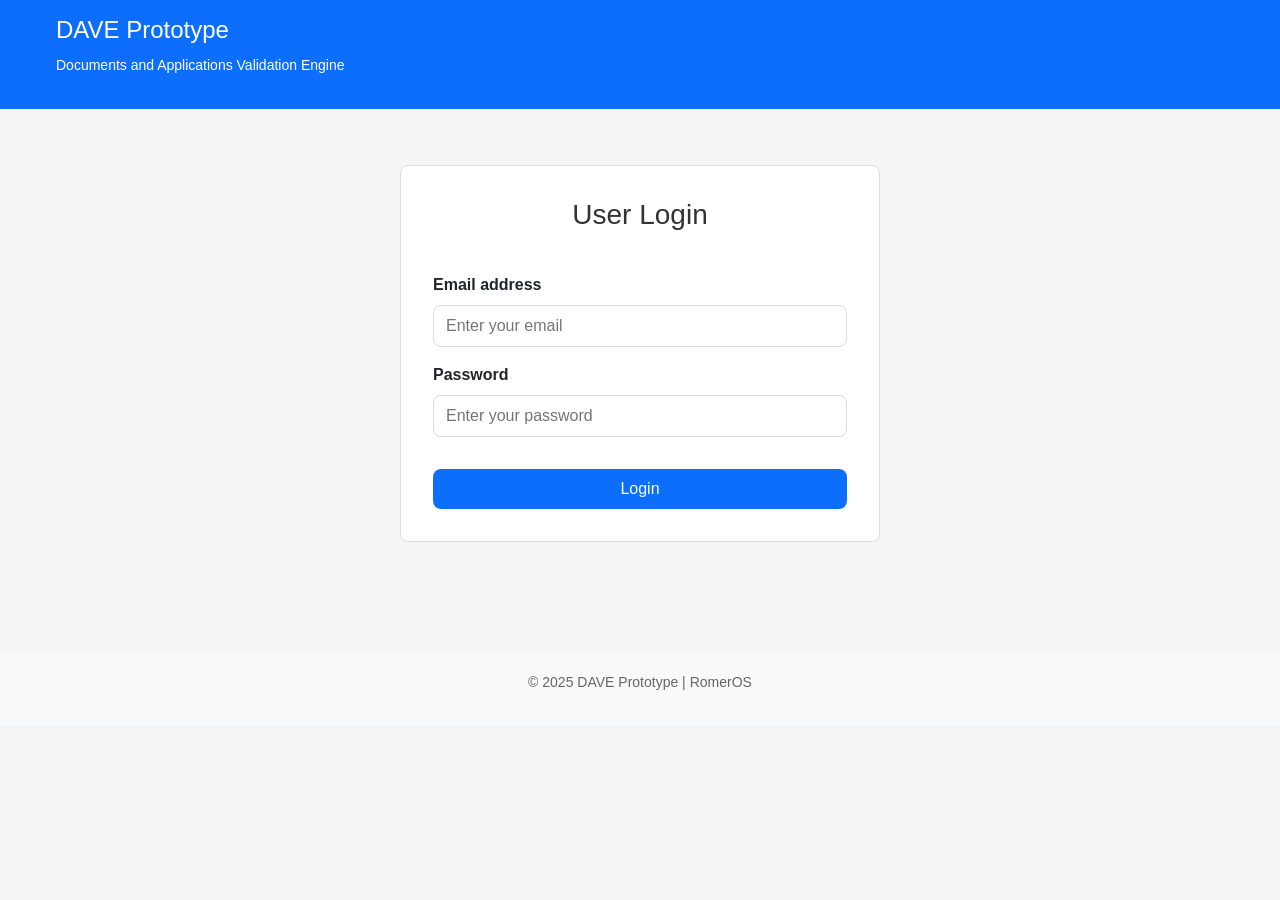
==== DAVE_Code/frontend/index.html @ 1486a299 "Prototype to Development" ====
<!DOCTYPE html>
<html lang="en">
<head>
    <meta charset="UTF-8">
    <meta name="viewport" content="width=device-width, initial-scale=1.0">
    <title>DAVE Prototype - Document Validation</title>
    <link href="https://cdn.jsdelivr.net/npm/bootstrap@5.3.0/dist/css/bootstrap.min.css" rel="stylesheet">
    <link rel="stylesheet" href="styles.css">
</head>
<body>

    <header class="page-header">
        <div class="main-container">
            <div class="header-top">
                <div class="title-section">
                    <h1 class="main-title">DAVE Prototype</h1>
                    <p><small>Documents and Applications Validation Engine</small></p>
                </div>
                <div class="user-info">
                    <small>Logged in as: <a href="#" id="logout-link" class="user-link">test@dave.ie</a></small>
                </div>
            </div>
        </div>
    </header>

    <div class="main-container main-content">
        
        <div class="section">
            <div class="full-width">
                <div id="status-section" class="centered">
                    <h4>Application Status</h4>
                    <span id="status-badge" class="status-warning">
                        Pending - ID Document Required
                    </span>
                </div>
            </div>
        </div>

        <div class="section">
            <div class="full-width">
                <div class="info-card">
                    <div class="card-title">
                        <h5>Application Details</h5>
                    </div>
                    <div class="card-content">
                        <div class="two-columns">
                            <div class="column">
                                <table class="info-table">
                                    <tr>
                                        <td class="label">Case ID:</td>
                                        <td id="case-id">DAVE-2025-001</td>
                                    </tr>
                                    <tr>
                                        <td class="label">Full Name:</td>
                                        <td id="full-name">John Doe</td>
                                    </tr>
                                    <tr>
                                        <td class="label">Student ID:</td>
                                        <td id="student-id">T00123456</td>
                                    </tr>
                                </table>
                            </div>
                            <div class="column">
                                <table class="info-table">
                                    <tr>
                                        <td class="label">Email:</td>
                                        <td id="email">john.doe@student.ie</td>
                                    </tr>
                                    <tr>
                                        <td class="label">Course:</td>
                                        <td id="course">Computer Science</td>
                                    </tr>
                                    <tr>
                                        <td class="label">Created:</td>
                                        <td id="created-date">18 November 2025</td>
                                    </tr>
                                </table>
                            </div>
                        </div>
                    </div>
                </div>
            </div>
        </div>

        <div class="section">
            <div class="full-width">
                <div class="info-card">
                    <div class="card-title">
                        <h5>Upload ID Document</h5>
                    </div>
                    <div class="card-content">
                        <div class="info-message">
                            <strong>Required:</strong> Please upload a clear copy of your ID document (JPG, JPEG, PNG, or PDF format, max 6MB)
                        </div>
                        
                        <div class="form-group">
                            <label for="file-input" class="input-label">Select ID Document:</label>
                            <input type="file" class="file-input" id="file-input" accept="image/jpeg,image/jpg,image/png,application/pdf">
                            <small class="help-text">Accepted formats: JPG, JPEG, PNG, PDF (max 6MB)</small>
                        </div>

                        <button id="upload-btn" class="primary-button" disabled>
                            Upload Document
                        </button>

                        <div id="upload-status" class="status-message" style="display: none;">
                            <div class="message-box">
                                <strong>Status:</strong> <span id="status-text">Ready to upload</span>
                            </div>
                        </div>
                    </div>
                </div>
            </div>
        </div>

        <div class="section" id="text-section" style="display: none;">
            <div class="full-width">
                <div class="info-card">
                    <div class="card-title">
                        <h5>Extracted Text from Document</h5>
                    </div>
                    <div class="card-content">
                        <textarea id="extracted-text" class="text-area" rows="8" readonly></textarea>
                        <div class="text-info">
                            <small class="small-text">
                                Character count: <span id="char-count">0</span> | 
                                Processing time: <span id="process-time">0</span>s
                            </small>
                        </div>
                    </div>
                </div>
            </div>
        </div>

        <div class="section" id="validation-section" style="display: none;">
            <div class="full-width">
                <div class="info-card">
                    <div class="card-title">
                        <h5>Validation Results</h5>
                    </div>
                    <div class="card-content">

                        <div class="info-group">
                            <h6>Expiry Date:</h6>
                            <p id="expiry-date" class="large-text">Not detected</p>
                        </div>

                        <div class="info-group">
                            <h6>Document Status:</h6>
                            <div id="doc-status">
                                <span class="status-badge">Not validated</span>
                            </div>
                        </div>

                        <div id="days-info" style="display: none;">
                            <h6>Details:</h6>
                            <p id="days-text"></p>
                        </div>
                    </div>
                </div>
            </div>
        </div>

    </div>

    <footer class="page-footer">
        <div class="main-container">
            <p class="footer-text">
                <small>&copy; 2025 DAVE Prototype | RomerOS</small>
            </p>
        </div>
    </footer>

    <script src="https://cdn.jsdelivr.net/npm/bootstrap@5.3.0/dist/js/bootstrap.bundle.min.js"></script>
    
    <script src="app.js"></script>
</body>
</html>
---- DAVE_Code/frontend/styles.css ----
body {
    font-family: Arial, sans-serif;
    background-color: #f5f5f5;
    margin: 0;
    padding: 0;
    min-height: 100vh;
}

.page-header {
    background-color: #0d6efd;
    color: white;
    padding-top: 1em;
    padding-bottom: 1em;
}

.main-container {
    max-width: 75em;
    margin-left: auto;
    margin-right: auto;
    padding-left: 1em;
    padding-right: 1em;
}

.header-top {
    display: flex;
    justify-content: space-between;
    align-items: center;
}

.title-section {
    flex: 1;
}

.main-title {
    font-size: 1.5rem;
    margin: 0;
}

.subtitle {
    margin-top: 0.5em;
}

.user-info {
    text-align: right;
}

.main-content {
    padding-top: 2em;
    padding-bottom: 2em;
}

.section {
    margin-bottom: 2em;
}

.full-width {
    width: 100%;
}

.centered {
    text-align: center;
}

#status-section {
    background: white;
    padding: 1em;
    border: 1px solid #ddd;
    border-radius: 0.5em;
}

#status-badge {
    font-size: 1.2rem;
    padding-top: 0.5em;
    padding-bottom: 0.5em;
    padding-left: 1em;
    padding-right: 1em;
    display: inline-block;
    border-radius: 0.25em;
}

.status-warning {
    background-color: #ffc107;
    color: black;
}

.info-card {
    background: white;
    border: 1px solid #ddd;
    border-radius: 0.5em;
    margin-bottom: 1em;
}

.card-title {
    background-color: #f8f9fa;
    padding: 1em;
    border-bottom: 1px solid #ddd;
}

.card-title h5 {
    font-size: 1.1rem;
}

.card-content {
    padding: 1em;
}

.two-columns {
    display: flex;
    gap: 1em;
}

.column {
    flex: 1;
}

.info-table {
    width: 100%;
    border-collapse: collapse;
}

.info-table td {
    padding-top: 0.5em;
    padding-bottom: 0.5em;
    padding-left: 1em;
    padding-right: 1em;
}

.label {
    font-weight: bold;
    color: #666;
    width: 9em;
}

.info-message {
    background-color: #d1ecf1;
    border: 1px solid #bee5eb;
    padding: 1em;
    border-radius: 0.5em;
    margin-bottom: 1em;
}

.form-group {
    margin-bottom: 1em;
}

.input-label {
    display: block;
    margin-bottom: 0.5em;
    font-weight: bold;
}

.file-input {
    display: block;
    width: 100%;
    padding: 0.5em;
    border: 1px solid #ddd;
    border-radius: 0.5em;
    cursor: pointer;
}

.help-text {
    display: block;
    margin-top: 0.5em;
    color: #666;
}

.primary-button {
    background-color: #0d6efd;
    color: white;
    border: none;
    padding-top: 0.5em;
    padding-bottom: 0.5em;
    padding-left: 1.5em;
    padding-right: 1.5em;
    border-radius: 0.5em;
    cursor: pointer;
    font-size: 1rem;
}

.primary-button:disabled {
    background-color: #ccc;
    cursor: not-allowed;
}

.status-message {
    margin-top: 1em;
}

.message-box {
    padding: 1em;
    border: 1px solid #ddd;
    border-radius: 0.5em;
    background-color: #f8f9fa;
}

.success-alert {
    background-color: #d4edda;
    border-color: #c3e6cb;
    color: #155724;
}

.error-alert {
    background-color: #f8d7da;
    border-color: #f5c6cb;
    color: #721c24;
}

.info-alert {
    background-color: #d1ecf1;
    border-color: #bee5eb;
    color: #0c5460;
}

.default-alert {
    background-color: #e2e3e5;
    border-color: #d6d8db;
    color: #383d41;
}

.text-area {
    width: 100%;
    padding: 0.5em;
    border: 1px solid #ddd;
    border-radius: 0.5em;
    font-family: monospace;
    resize: vertical;
}

.text-info {
    margin-top: 0.5em;
}

.small-text {
    color: #666;
    font-size: 0.9rem;
}

.info-group {
    margin-bottom: 1em;
}

.info-group h6 {
    margin-bottom: 0.5em;
}

.large-text {
    font-size: 1.2rem;
    margin-top: 0.5em;
    margin-bottom: 0.5em;
}

.status-badge {
    display: inline-block;
    padding-top: 0.5em;
    padding-bottom: 0.5em;
    padding-left: 1em;
    padding-right: 1em;
    border-radius: 0.25em;
    background-color: #6c757d;
    color: white;
}

.badge-valid {
    background-color: #28a745;
}

.badge-expired {
    background-color: #dc3545;
}

.badge-pending {
    background-color: #6c757d;
}

.normal-text {
    font-size: 1rem;
}

.valid-text {
    color: #28a745;
}

.expired-text {
    color: #dc3545;
}

.page-footer {
    background-color: #f8f9fa;
    text-align: center;
    padding-top: 1em;
    padding-bottom: 1em;
    margin-top: 3em;
}

.footer-text {
    color: #666;
}

.login-container {
    max-width: 30em;
    margin-left: auto;
    margin-right: auto;
    margin-top: 1.5em;
}

.login-form {
    background: white;
    padding-top: 2em;
    padding-bottom: 2em;
    padding-left: 2em;
    padding-right: 2em;
    border: 1px solid #ddd;
    border-radius: 0.5em;
}

.form-title {
    text-align: center;
    margin-bottom: 1.5em;
    color: #333;
}

.form-input {
    display: block;
    width: 100%;
    padding-top: 0.5em;
    padding-bottom: 0.5em;
    padding-left: 0.75em;
    padding-right: 0.75em;
    border: 1px solid #ddd;
    border-radius: 0.5em;
    font-size: 1rem;
}

.form-input:focus {
    outline: none;
    border-color: #0d6efd;
}

.login-button {
    width: 100%;
    margin-top: 1em;
}

.login-message {
    margin-top: 1em;
    padding-top: 0.75em;
    padding-bottom: 0.75em;
    padding-left: 1em;
    padding-right: 1em;
    border-radius: 0.5em;
    text-align: center;
}


.user-link {
    color: white;
    text-decoration: underline;
    cursor: pointer;
}

.user-link:hover {
    color: #e0e0e0;
}


@media (max-width: 48em) {
    .two-columns {
        flex-direction: column;
    }
    
    .header-top {
        flex-direction: column;
        text-align: center;
    }
    
    .user-info {
        text-align: center;
        margin-top: 0.5em;
    }
}
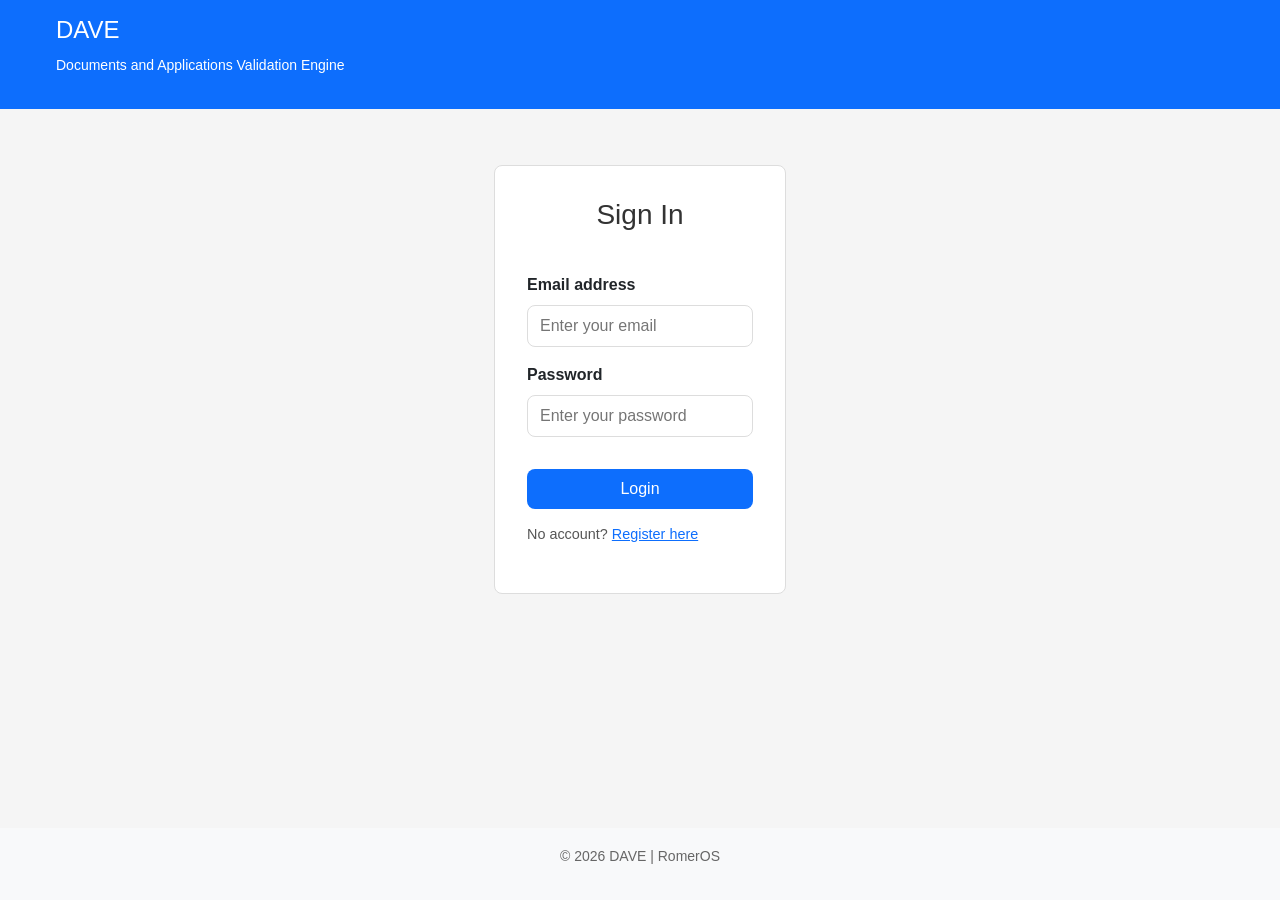
==== commit 0768fd55: "FYP" ====
--- a/DAVE_Code/frontend/index.html
+++ b/DAVE_Code/frontend/index.html
@@ -1,9 +1,9 @@
-<!DOCTYPE html>
+﻿<!DOCTYPE html>
 <html lang="en">
 <head>
     <meta charset="UTF-8">
     <meta name="viewport" content="width=device-width, initial-scale=1.0">
-    <title>DAVE Prototype - Document Validation</title>
+    <title>DAVE - Dashboard</title>
     <link href="https://cdn.jsdelivr.net/npm/bootstrap@5.3.0/dist/css/bootstrap.min.css" rel="stylesheet">
     <link rel="stylesheet" href="styles.css">
 </head>
@@ -13,166 +13,95 @@
         <div class="main-container">
             <div class="header-top">
                 <div class="title-section">
-                    <h1 class="main-title">DAVE Prototype</h1>
-                    <p><small>Documents and Applications Validation Engine</small></p>
+                    <h1 class="main-title">DAVE</h1>
+                    <p class="subtitle"><small>Documents and Applications Validation Engine</small></p>
                 </div>
                 <div class="user-info">
-                    <small>Logged in as: <a href="#" id="logout-link" class="user-link">test@dave.ie</a></small>
+                    <a href="profile.html" class="header-text-link" id="header-user-name" title="My Profile"></a>
+                    <a href="#" id="notif-toggle" class="header-text-link" title="Notifications">
+                        🔔 <span id="notif-badge" class="notif-badge" style="display:none">0</span>
+                    </a>
+                    <a href="profile.html" class="header-text-link">My Profile</a>
+                    <a href="admin.html" id="admin-link" class="header-text-link" style="display:none">Admin Panel</a>
+                    <a href="#" id="logout-btn" class="header-text-link">Logout</a>
                 </div>
             </div>
         </div>
     </header>
 
     <div class="main-container main-content">
-        
-        <div class="section">
-            <div class="full-width">
-                <div id="status-section" class="centered">
-                    <h4>Application Status</h4>
-                    <span id="status-badge" class="status-warning">
-                        Pending - ID Document Required
-                    </span>
-                </div>
+
+        <!-- Notifications panel -->
+        <div id="notif-panel" class="info-card" style="display:none;max-height:320px;overflow-y:auto;margin-bottom:1.5em">
+            <div class="card-title" style="display:flex;justify-content:space-between;align-items:center">
+                <h5 style="margin:0">Notifications</h5>
+                <button id="mark-all-btn" class="secondary-button" style="padding:0.25em 0.7em;font-size:0.82rem">Mark all read</button>
             </div>
+            <div id="notif-list" class="card-content" style="padding:0"></div>
         </div>
 
+        <!-- Applications table -->
         <div class="section">
-            <div class="full-width">
-                <div class="info-card">
-                    <div class="card-title">
-                        <h5>Application Details</h5>
+            <div class="info-card">
+                <div class="card-title" style="display:flex;justify-content:space-between;align-items:center">
+                    <h5 style="margin:0">My Applications</h5>
+                    <button id="new-app-btn" class="primary-button">+ New Application</button>
+                </div>
+                <div class="card-content" style="padding:0">
+                    <div id="apps-loading" class="centered" style="padding:2.5em">
+                        <span class="spinner-border spinner-border-sm"></span>&nbsp; Loading applications…
                     </div>
-                    <div class="card-content">
-                        <div class="two-columns">
-                            <div class="column">
-                                <table class="info-table">
-                                    <tr>
-                                        <td class="label">Case ID:</td>
-                                        <td id="case-id">DAVE-2025-001</td>
-                                    </tr>
-                                    <tr>
-                                        <td class="label">Full Name:</td>
-                                        <td id="full-name">John Doe</td>
-                                    </tr>
-                                    <tr>
-                                        <td class="label">Student ID:</td>
-                                        <td id="student-id">T00123456</td>
-                                    </tr>
-                                </table>
-                            </div>
-                            <div class="column">
-                                <table class="info-table">
-                                    <tr>
-                                        <td class="label">Email:</td>
-                                        <td id="email">john.doe@student.ie</td>
-                                    </tr>
-                                    <tr>
-                                        <td class="label">Course:</td>
-                                        <td id="course">Computer Science</td>
-                                    </tr>
-                                    <tr>
-                                        <td class="label">Created:</td>
-                                        <td id="created-date">18 November 2025</td>
-                                    </tr>
-                                </table>
-                            </div>
-                        </div>
+                    <div id="apps-empty" style="display:none;padding:2em;text-align:center;color:#666">
+                        No applications yet. Click <strong>+ New Application</strong> to start.
                     </div>
-                </div>
-            </div>
-        </div>
-
-        <div class="section">
-            <div class="full-width">
-                <div class="info-card">
-                    <div class="card-title">
-                        <h5>Upload ID Document</h5>
-                    </div>
-                    <div class="card-content">
-                        <div class="info-message">
-                            <strong>Required:</strong> Please upload a clear copy of your ID document (JPG, JPEG, PNG, or PDF format, max 6MB)
-                        </div>
-                        
-                        <div class="form-group">
-                            <label for="file-input" class="input-label">Select ID Document:</label>
-                            <input type="file" class="file-input" id="file-input" accept="image/jpeg,image/jpg,image/png,application/pdf">
-                            <small class="help-text">Accepted formats: JPG, JPEG, PNG, PDF (max 6MB)</small>
-                        </div>
-
-                        <button id="upload-btn" class="primary-button" disabled>
-                            Upload Document
-                        </button>
-
-                        <div id="upload-status" class="status-message" style="display: none;">
-                            <div class="message-box">
-                                <strong>Status:</strong> <span id="status-text">Ready to upload</span>
-                            </div>
-                        </div>
-                    </div>
-                </div>
-            </div>
-        </div>
-
-        <div class="section" id="text-section" style="display: none;">
-            <div class="full-width">
-                <div class="info-card">
-                    <div class="card-title">
-                        <h5>Extracted Text from Document</h5>
-                    </div>
-                    <div class="card-content">
-                        <textarea id="extracted-text" class="text-area" rows="8" readonly></textarea>
-                        <div class="text-info">
-                            <small class="small-text">
-                                Character count: <span id="char-count">0</span> | 
-                                Processing time: <span id="process-time">0</span>s
-                            </small>
-                        </div>
-                    </div>
-                </div>
-            </div>
-        </div>
-
-        <div class="section" id="validation-section" style="display: none;">
-            <div class="full-width">
-                <div class="info-card">
-                    <div class="card-title">
-                        <h5>Validation Results</h5>
-                    </div>
-                    <div class="card-content">
-
-                        <div class="info-group">
-                            <h6>Expiry Date:</h6>
-                            <p id="expiry-date" class="large-text">Not detected</p>
-                        </div>
-
-                        <div class="info-group">
-                            <h6>Document Status:</h6>
-                            <div id="doc-status">
-                                <span class="status-badge">Not validated</span>
-                            </div>
-                        </div>
-
-                        <div id="days-info" style="display: none;">
-                            <h6>Details:</h6>
-                            <p id="days-text"></p>
-                        </div>
-                    </div>
+                    <table id="apps-table" class="data-table" style="display:none">
+                        <thead>
+                            <tr>
+                                <th>Case ID</th>
+                                <th>Type</th>
+                                <th>Status</th>
+                                <th>Created</th>
+                                <th>Updated</th>
+                                <th></th>
+                            </tr>
+                        </thead>
+                        <tbody id="apps-tbody"></tbody>
+                    </table>
                 </div>
             </div>
         </div>
 
     </div>
 
+    <!-- New Application Modal -->
+    <div id="new-app-modal" class="modal-overlay" style="display:none">
+        <div class="modal-box">
+            <div class="modal-header">
+                <h5>New Application</h5>
+                <button id="modal-close-btn" class="modal-close">&times;</button>
+            </div>
+            <div class="modal-body">
+                <div class="form-group">
+                    <label class="input-label">Application Type</label>
+                    <select id="type-select" class="form-input">
+                        <option value="">Loading…</option>
+                    </select>
+                </div>
+                <div id="type-desc" class="info-message" style="display:none"></div>
+                <div id="modal-msg" class="login-message" style="display:none"></div>
+            </div>
+            <div class="modal-footer">
+                <button id="modal-cancel-btn" class="secondary-button">Cancel</button>
+                <button id="modal-create-btn" class="primary-button">Create Application</button>
+            </div>
+        </div>
+    </div>
+
     <footer class="page-footer">
-        <div class="main-container">
-            <p class="footer-text">
-                <small>&copy; 2025 DAVE Prototype | RomerOS</small>
-            </p>
-        </div>
+        <p class="footer-text"><small>&copy; 2026 DAVE | RomerOS</small></p>
     </footer>
 
-    <script src="https://cdn.jsdelivr.net/npm/bootstrap@5.3.0/dist/js/bootstrap.bundle.min.js"></script>
-    
-    <script src="app.js"></script>
+    <script src="api.js?v=20260427"></script>
+    <script src="app.js?v=20260427"></script>
 </body>
 </html>
--- a/DAVE_Code/frontend/styles.css
+++ b/DAVE_Code/frontend/styles.css
@@ -4,6 +4,8 @@
     margin: 0;
     padding: 0;
     min-height: 100vh;
+    display: flex;
+    flex-direction: column;
 }
 
 .page-header {
@@ -289,7 +291,7 @@
     text-align: center;
     padding-top: 1em;
     padding-bottom: 1em;
-    margin-top: 3em;
+    margin-top: auto;
 }
 
 .footer-text {
@@ -378,3 +380,494 @@
         margin-top: 0.5em;
     }
 }
+
+.secondary-button {
+    background-color: #6c757d;
+    color: white;
+    border: none;
+    padding: 0.5em 1.5em;
+    border-radius: 0.5em;
+    cursor: pointer;
+    font-size: 1rem;
+}
+
+.secondary-button:hover {
+    background-color: #5a6268;
+}
+
+.danger-button {
+    background-color: #dc3545;
+    color: white;
+    border: none;
+    padding: 0.5em 1.5em;
+    border-radius: 0.5em;
+    cursor: pointer;
+    font-size: 1rem;
+}
+
+.danger-button:hover {
+    background-color: #c82333;
+}
+
+.success-button {
+    background-color: #198754;
+    color: white;
+    border: none;
+    padding: 0.5em 1.5em;
+    border-radius: 0.5em;
+    cursor: pointer;
+    font-size: 1rem;
+}
+
+.success-button:hover {
+    background-color: #157347;
+}
+
+.status-chip {
+    display: inline-block;
+    padding: 0.2em 0.6em;
+    border-radius: 0.3em;
+    color: white;
+    font-size: 0.82rem;
+    font-weight: bold;
+    white-space: nowrap;
+}
+
+.data-table {
+    width: 100%;
+    border-collapse: collapse;
+}
+
+.data-table th,
+.data-table td {
+    padding: 0.75em 1em;
+    border-bottom: 1px solid #dee2e6;
+    text-align: left;
+    vertical-align: middle;
+}
+
+.data-table thead th {
+    background-color: #f8f9fa;
+    font-weight: bold;
+    font-size: 0.9rem;
+    text-transform: uppercase;
+    letter-spacing: 0.03em;
+    color: #555;
+}
+
+.data-table tbody tr:hover {
+    background-color: #f8f9fa;
+}
+
+.modal-overlay {
+    position: fixed;
+    inset: 0;
+    background: rgba(0, 0, 0, 0.5);
+    display: flex;
+    align-items: center;
+    justify-content: center;
+    z-index: 1000;
+    padding: 1em;
+}
+
+.modal-box {
+    background: white;
+    border-radius: 0.5em;
+    width: 100%;
+    max-width: 34em;
+    box-shadow: 0 6px 24px rgba(0, 0, 0, 0.2);
+}
+
+.modal-header {
+    display: flex;
+    justify-content: space-between;
+    align-items: center;
+    padding: 1em 1.25em;
+    border-bottom: 1px solid #dee2e6;
+}
+
+.modal-header h5 {
+    margin: 0;
+    font-size: 1.1rem;
+}
+
+.modal-body {
+    padding: 1.25em;
+}
+
+.modal-footer {
+    display: flex;
+    justify-content: flex-end;
+    gap: 0.5em;
+    padding: 1em 1.25em;
+    border-top: 1px solid #dee2e6;
+}
+
+.modal-close {
+    background: none;
+    border: none;
+    font-size: 1.4rem;
+    line-height: 1;
+    cursor: pointer;
+    color: #666;
+    padding: 0;
+}
+
+.modal-close:hover {
+    color: #333;
+}
+
+.notif-badge {
+    display: inline-block;
+    background: #dc3545;
+    color: white;
+    border-radius: 50%;
+    font-size: 0.68rem;
+    font-weight: bold;
+    padding: 0 0.38em;
+    min-width: 1.2em;
+    text-align: center;
+    vertical-align: top;
+    line-height: 1.4;
+}
+
+.notif-item {
+    padding: 0.75em 1em;
+    border-bottom: 1px solid #eee;
+    cursor: pointer;
+    transition: background 0.1s;
+}
+
+.notif-item:last-child {
+    border-bottom: none;
+}
+
+.notif-item:hover {
+    background: #f8f9fa;
+}
+
+.notif-unread {
+    background: #e8f0fe;
+    border-left: 3px solid #0d6efd;
+}
+
+.notif-title {
+    font-weight: bold;
+    font-size: 0.9rem;
+    margin-bottom: 0.15em;
+}
+
+.notif-msg {
+    color: #555;
+    font-size: 0.85rem;
+}
+
+.notif-time {
+    color: #999;
+    font-size: 0.78rem;
+    margin-top: 0.25em;
+}
+
+.header-icon-link {
+    color: white;
+    text-decoration: none;
+    margin-left: 1em;
+    font-size: 1.1rem;
+}
+
+.header-icon-link:hover {
+    color: #d0e4ff;
+}
+
+.header-text-link {
+    color: white;
+    text-decoration: none;
+    margin-left: 1em;
+    font-size: 0.9rem;
+}
+
+.header-text-link:hover {
+    text-decoration: underline;
+    color: #d0e4ff;
+}
+
+.doc-item {
+    display: flex;
+    align-items: center;
+    gap: 1em;
+    padding: 0.75em 0;
+    border-bottom: 1px solid #eee;
+}
+
+.doc-item:last-child {
+    border-bottom: none;
+}
+
+.doc-thumb {
+    flex-shrink: 0;
+    width: 64px;
+    height: 64px;
+    display: flex;
+    align-items: center;
+    justify-content: center;
+    background: #f8f9fa;
+    border-radius: 4px;
+    overflow: hidden;
+}
+
+.doc-info {
+    flex: 1;
+    min-width: 0;
+}
+
+.doc-actions {
+    flex-shrink: 0;
+}
+
+.checklist-item {
+    display: flex;
+    align-items: flex-start;
+    gap: 0.75em;
+    padding: 0.6em 0;
+    border-bottom: 1px solid #eee;
+}
+
+.checklist-item:last-child {
+    border-bottom: none;
+}
+
+.checklist-icon {
+    font-size: 1.2rem;
+    flex-shrink: 0;
+    line-height: 1.4;
+}
+
+.checklist-info {
+    flex: 1;
+}
+
+.checklist-done .checklist-info strong {
+    color: #155724;
+}
+
+.checklist-pending .checklist-icon {
+    opacity: 0.85;
+}
+
+.req-badge {
+    background: #dc3545;
+    color: white;
+    font-size: 0.72rem;
+    padding: 0.1em 0.4em;
+    border-radius: 0.25em;
+    margin-left: 0.4em;
+    font-weight: bold;
+}
+
+.opt-badge {
+    background: #6c757d;
+    color: white;
+    font-size: 0.72rem;
+    padding: 0.1em 0.4em;
+    border-radius: 0.25em;
+    margin-left: 0.4em;
+}
+
+/* Conditional document badge */
+.cond-badge {
+    background: #0d6efd;
+    color: white;
+    font-size: 0.72rem;
+    padding: 0.1em 0.4em;
+    border-radius: 0.25em;
+    margin-left: 0.4em;
+}
+
+/* Condition label (small descriptor under the document type) */
+.condition-label {
+    color: #0d6efd;
+    font-style: italic;
+}
+
+/* Validation badges */
+.val-badge {
+    display: inline-block;
+    font-size: 0.78rem;
+    padding: 0.15em 0.5em;
+    border-radius: 0.25em;
+    margin-top: 0.25em;
+}
+.val-ok   { background: #d1e7dd; color: #0a3622; }
+.val-fail { background: #f8d7da; color: #842029; }
+
+/* AI suggestions list */
+.ai-suggestion-list {
+    list-style: none;
+    margin: 0;
+    padding: 0;
+}
+.ai-suggestion-list li {
+    padding: 0.6em 0;
+    border-bottom: 1px solid #f0f0f0;
+    font-size: 0.9rem;
+}
+.ai-suggestion-list li:last-child {
+    border-bottom: none;
+}
+
+/* Inline checklist upload row */
+.cl-upload-row {
+    display: flex;
+    align-items: center;
+    flex-wrap: wrap;
+    gap: 0.4em;
+}
+
+.cl-file-label {
+    display: inline-flex;
+    align-items: center;
+    cursor: pointer;
+    background: #f8f9fa;
+    border: 1px solid #ced4da;
+    border-radius: 0.3em;
+    padding: 0.22em 0.7em;
+    font-size: 0.82rem;
+    color: #495057;
+    max-width: 220px;
+    overflow: hidden;
+    white-space: nowrap;
+    text-overflow: ellipsis;
+}
+.cl-file-label:hover {
+    background: #e9ecef;
+}
+
+.cl-file-text {
+    overflow: hidden;
+    white-space: nowrap;
+    text-overflow: ellipsis;
+    max-width: 180px;
+    display: inline-block;
+}
+
+/* Inline uploaded doc actions row */
+.cl-doc-row {
+    display: flex;
+    flex-direction: column;
+    gap: 0.3em;
+    margin-top: 0.35em;
+}
+.cl-doc-actions {
+    display: flex;
+    flex-wrap: wrap;
+    gap: 0.3em;
+    margin-top: 0.2em;
+}
+
+.tab-bar {
+    display: flex;
+    border-bottom: 2px solid #dee2e6;
+    margin-bottom: 1.5em;
+}
+
+.tab-btn {
+    background: none;
+    border: none;
+    border-bottom: 3px solid transparent;
+    margin-bottom: -2px;
+    padding: 0.6em 1.5em;
+    font-size: 1rem;
+    cursor: pointer;
+    color: #666;
+    font-weight: 500;
+    transition: color 0.1s;
+}
+
+.tab-btn:hover {
+    color: #0d6efd;
+}
+
+.tab-active {
+    color: #0d6efd !important;
+    border-bottom-color: #0d6efd !important;
+    font-weight: bold;
+}
+
+/* ── Profile page ──────────────────────────────────────────────────────────── */
+
+.profile-tabs {
+    list-style: none;
+    margin: 0 0 1.5em;
+    padding: 0;
+    display: flex;
+    border-bottom: 2px solid #dee2e6;
+    flex-wrap: wrap;
+    gap: 0;
+}
+
+.profile-tab {
+    padding: 0.6em 1.4em;
+    cursor: pointer;
+    font-size: 0.95rem;
+    color: #555;
+    border-bottom: 3px solid transparent;
+    margin-bottom: -2px;
+    font-weight: 500;
+    transition: color 0.15s;
+    user-select: none;
+}
+
+.profile-tab:hover {
+    color: #0d6efd;
+}
+
+.profile-tab.active {
+    color: #0d6efd;
+    border-bottom-color: #0d6efd;
+    font-weight: 700;
+}
+
+.tab-panel {
+    animation: fadeIn 0.15s ease;
+}
+
+@keyframes fadeIn {
+    from { opacity: 0; transform: translateY(4px); }
+    to   { opacity: 1; transform: translateY(0); }
+}
+
+@keyframes processingPulse {
+    0%, 100% { opacity: 1; }
+    50%       { opacity: 0.45; }
+}
+
+.processing-pulse {
+    animation: processingPulse 1.6s ease-in-out infinite;
+    display: inline-block;
+}
+
+.profile-form-grid {
+    display: grid;
+    grid-template-columns: 1fr 1fr;
+    gap: 0 1.5em;
+}
+
+.profile-form-grid .form-group:first-child,
+.profile-form-grid .form-group:nth-child(3) {
+    grid-column: 1;
+}
+
+.profile-form-grid .form-group:nth-child(2),
+.profile-form-grid .form-group:nth-child(4),
+.profile-form-grid .form-group:nth-child(5) {
+    grid-column: 2;
+}
+
+@media (max-width: 40em) {
+    .profile-form-grid {
+        grid-template-columns: 1fr;
+    }
+    .profile-form-grid .form-group {
+        grid-column: 1 !important;
+    }
+}
